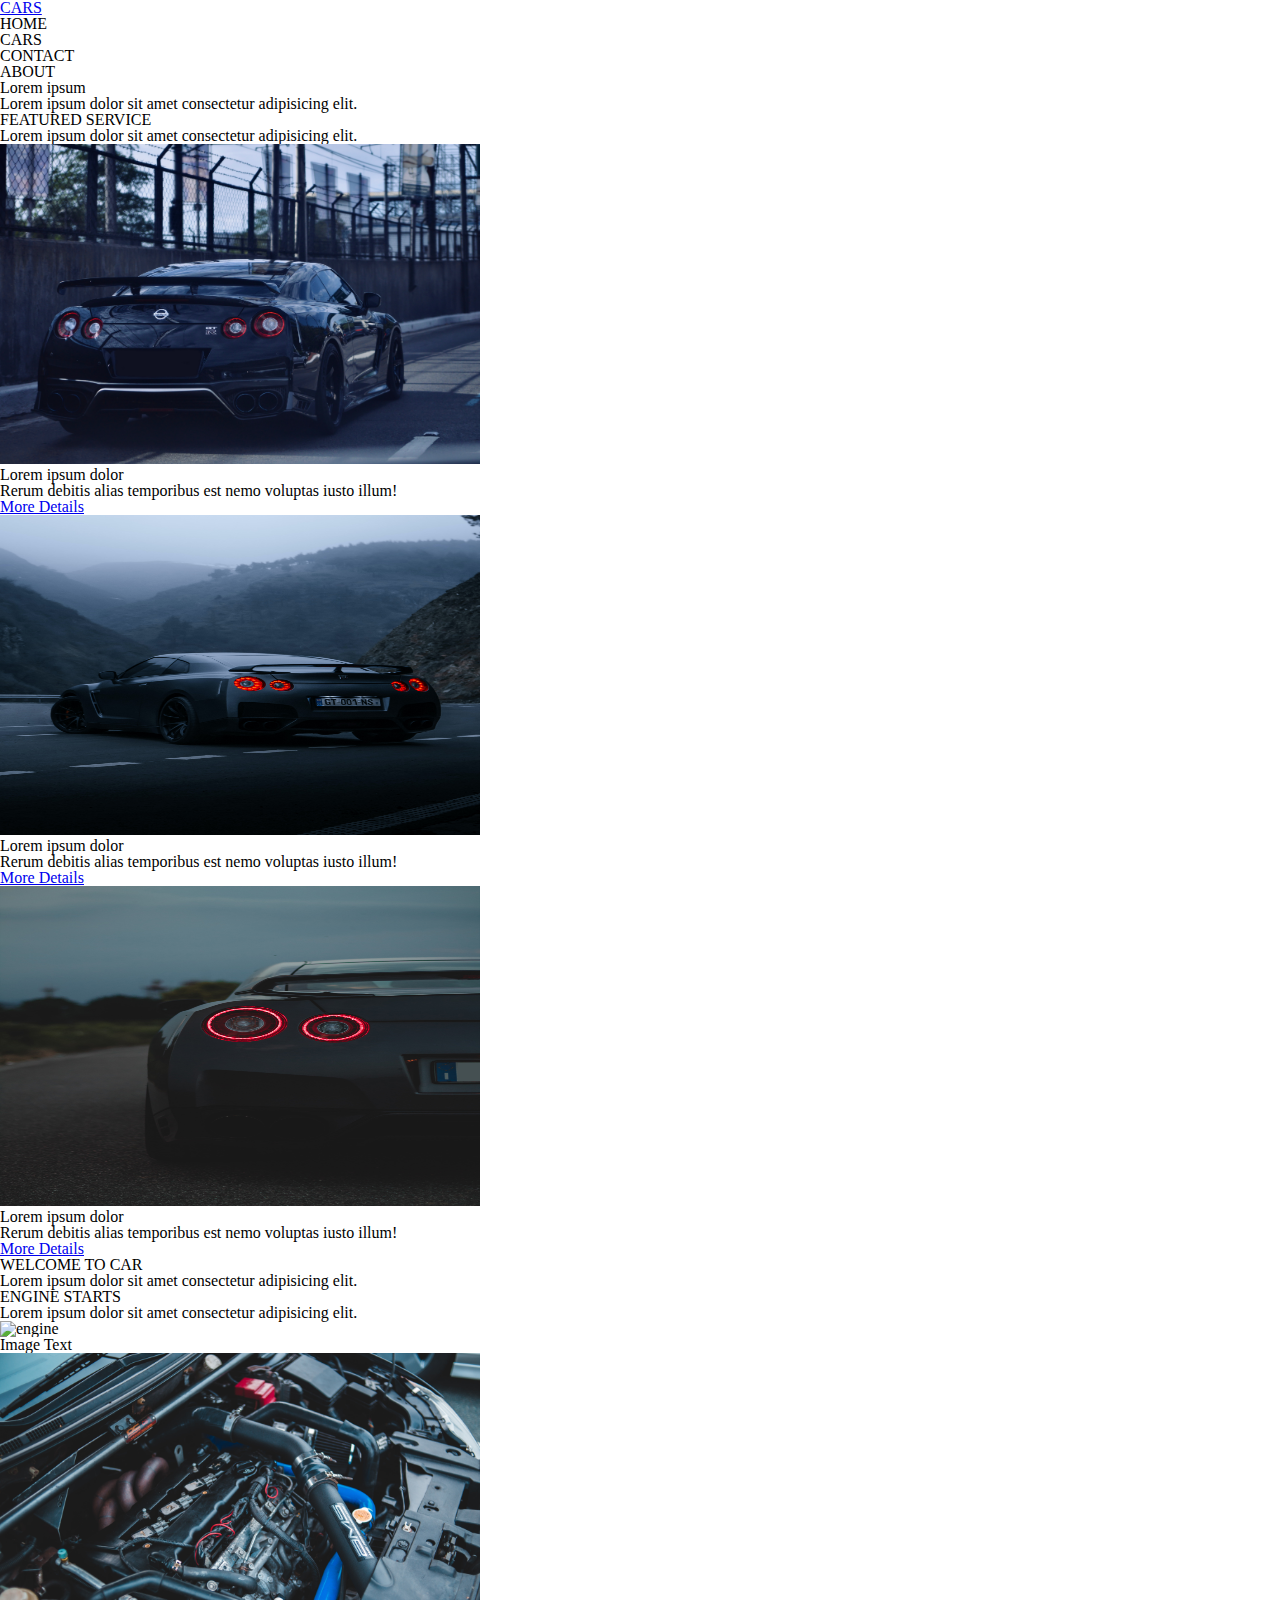
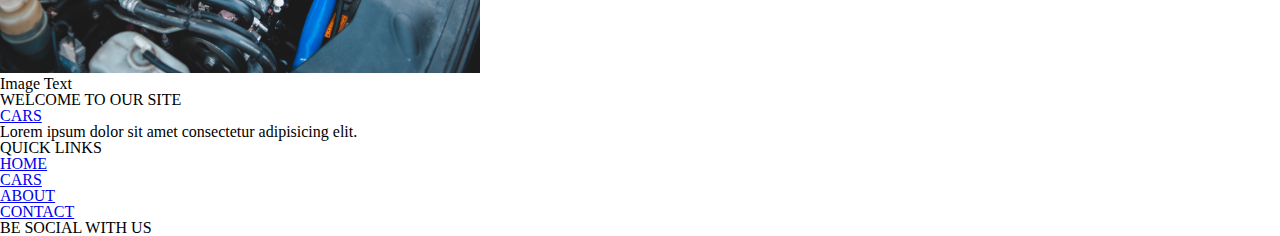
==== index.html @ 5b8ec10a "ders 3" ====
<!DOCTYPE html>
<html lang="en">
<head>
    <meta charset="UTF-8">
    <meta http-equiv="X-UA-Compatible" content="IE=edge">
    <meta name="viewport" content="width=device-width, initial-scale=1.0">
    <title>Document</title>
    <link rel="stylesheet" href="css/reset.css" >
    <link rel="stylesheet" href="css/main.css" >
</head>
<body>
    
<header>
    <div class="container">
        <div class="logo">
            <a href="index.html" >CARS</a> 
        </div>
    </div>
    <div class="menu">
        <ul>
            <li>HOME</li>
            <li>CARS</li>
            <li>CONTACT</li>
            <li>ABOUT</li>
        </ul>
    </div>
</header>

<section id="mainSlider" class="slider">
        <div id="mainCaption" class="caption"></div>
        <h1>Lorem ipsum</h1>
        <p>Lorem ipsum dolor sit amet consectetur adipisicing elit.</p>
</section>


<section id="features" class="sectionArea">
    <div class="featuresTop">
        <h2 class="sectionHeader">FEATURED SERVICE</h2>
        <P>Lorem ipsum dolor sit amet consectetur adipisicing elit.</P>
    </div>
</section>

<div class="featuresBody">
    <div class="container">

        <div class="col3">
            <div class="item">
                <div class="zoom">
                    <img src="img/car1.jpg" alt="car" height="320" width="480">
                </div>
                <div class="itemText">
                    <h3>Lorem ipsum dolor </h3>
                    <P>Rerum debitis alias temporibus est nemo voluptas iusto illum!</P>
                    <a href="#" class="btnDetails">More Details</a>
                </div>
            </div>
        </div>

        <div class="col3">
            <div class="item">
                <div class="zoom">
                    <img src="img/car2.jpg" alt="car" height="320" width="480">
                </div>
                <div class="itemText">
                    <h3>Lorem ipsum dolor </h3>
                    <P>Rerum debitis alias temporibus est nemo voluptas iusto illum!</P>
                    <a href="#" class="btnDetails">More Details</a>
                </div>
            </div>
        </div>

        <div class="col3">
            <div class="item">
                <div class="zoom">
                    <img src="img/car3.jpg" alt="car" height="320" width="480">
                </div>
                <div class="itemText">
                    <h3>Lorem ipsum dolor </h3>
                    <P>Rerum debitis alias temporibus est nemo voluptas iusto illum!</P>
                    <a href="#" class="btnDetails">More Details</a>
                </div>
            </div>
        </div>

    </div>
</div>

<!-- Parallax -->

<section id="parallax" class="sectionArea">
    <div class="parallaxTop">
        <h2 class="sectionHeader">WELCOME TO CAR</h2>
        <p>Lorem ipsum dolor sit amet consectetur adipisicing elit.</p>
    </div>
</section>


<!-- Engine -->

<section id="engine" class="sectionArea">
    <div class="engineTop">
        <h2 class="sectionHeader">ENGINE STARTS</h2>
        <p>Lorem ipsum dolor sit amet consectetur adipisicing elit.</p>
    </div>
    <div class="engineBody">
        <div class="container">

            <div class="col2">
                <div class="engineContainer">
                    <img src="img/engine1.jpg" alt="engine" class="engineOver" height="320" width="480">
                    <div class="engineOverlay">
                        <div class="engineText">Image Text</div>
                    </div>
                </div>
            </div>

            <div class="col2">
                <div class="engineContainer">
                    <img src="img/engine2.jpg" alt="engine" class="engineOver" height="320" width="480">
                    <div class="engineOverlay">
                        <div class="engineText">Image Text</div>
                    </div>
                </div>
            </div>

        </div>
    </div>
</section>


<!-- Footer -->
<section class="sectionArea">
    <div class="container">
        <div class="col3">
            <div class="footerItem">
                <h3>WELCOME TO OUR SITE</h3>
                <a href="index.html">CARS</a>
                <p>Lorem ipsum dolor sit amet consectetur adipisicing elit.</p>
            </div>
        </div>

        <div class="col3">
            <div class="footerItem">
                <h3>QUICK LINKS</h3>
                <ul class="footerLinks">
                    <li><a href="index.html">HOME</a></li>
                    <li><a href="cars.html">CARS</a></li>
                    <li><a href="about.html">ABOUT</a></li>
                    <li><a href="contact.html">CONTACT</a></li>
                </ul>
            </div>
        </div>

        <div class="col3">
            <div class="footerItem">
                <h3>BE SOCIAL WITH US</h3>
                <ul class="socialLinks">
                    <li><a href="#"><i class="fa fa-twitter"></i></a></li>
                    <li><a href="#"><i class="fa fa-facebook"></i></a></li>
                    <li><a href="#"><i class="fa fa-linkedin"></i></a></li>
                </ul>
            </div>
        </div>

    </div>
</section>







</body>
</html>
---- css/main.css ----
.yellow {
    border: 2px solid blue;
    color: yellow;
    height: 100px;
    width:  100px;

}

.d {
    color: tomato;
}
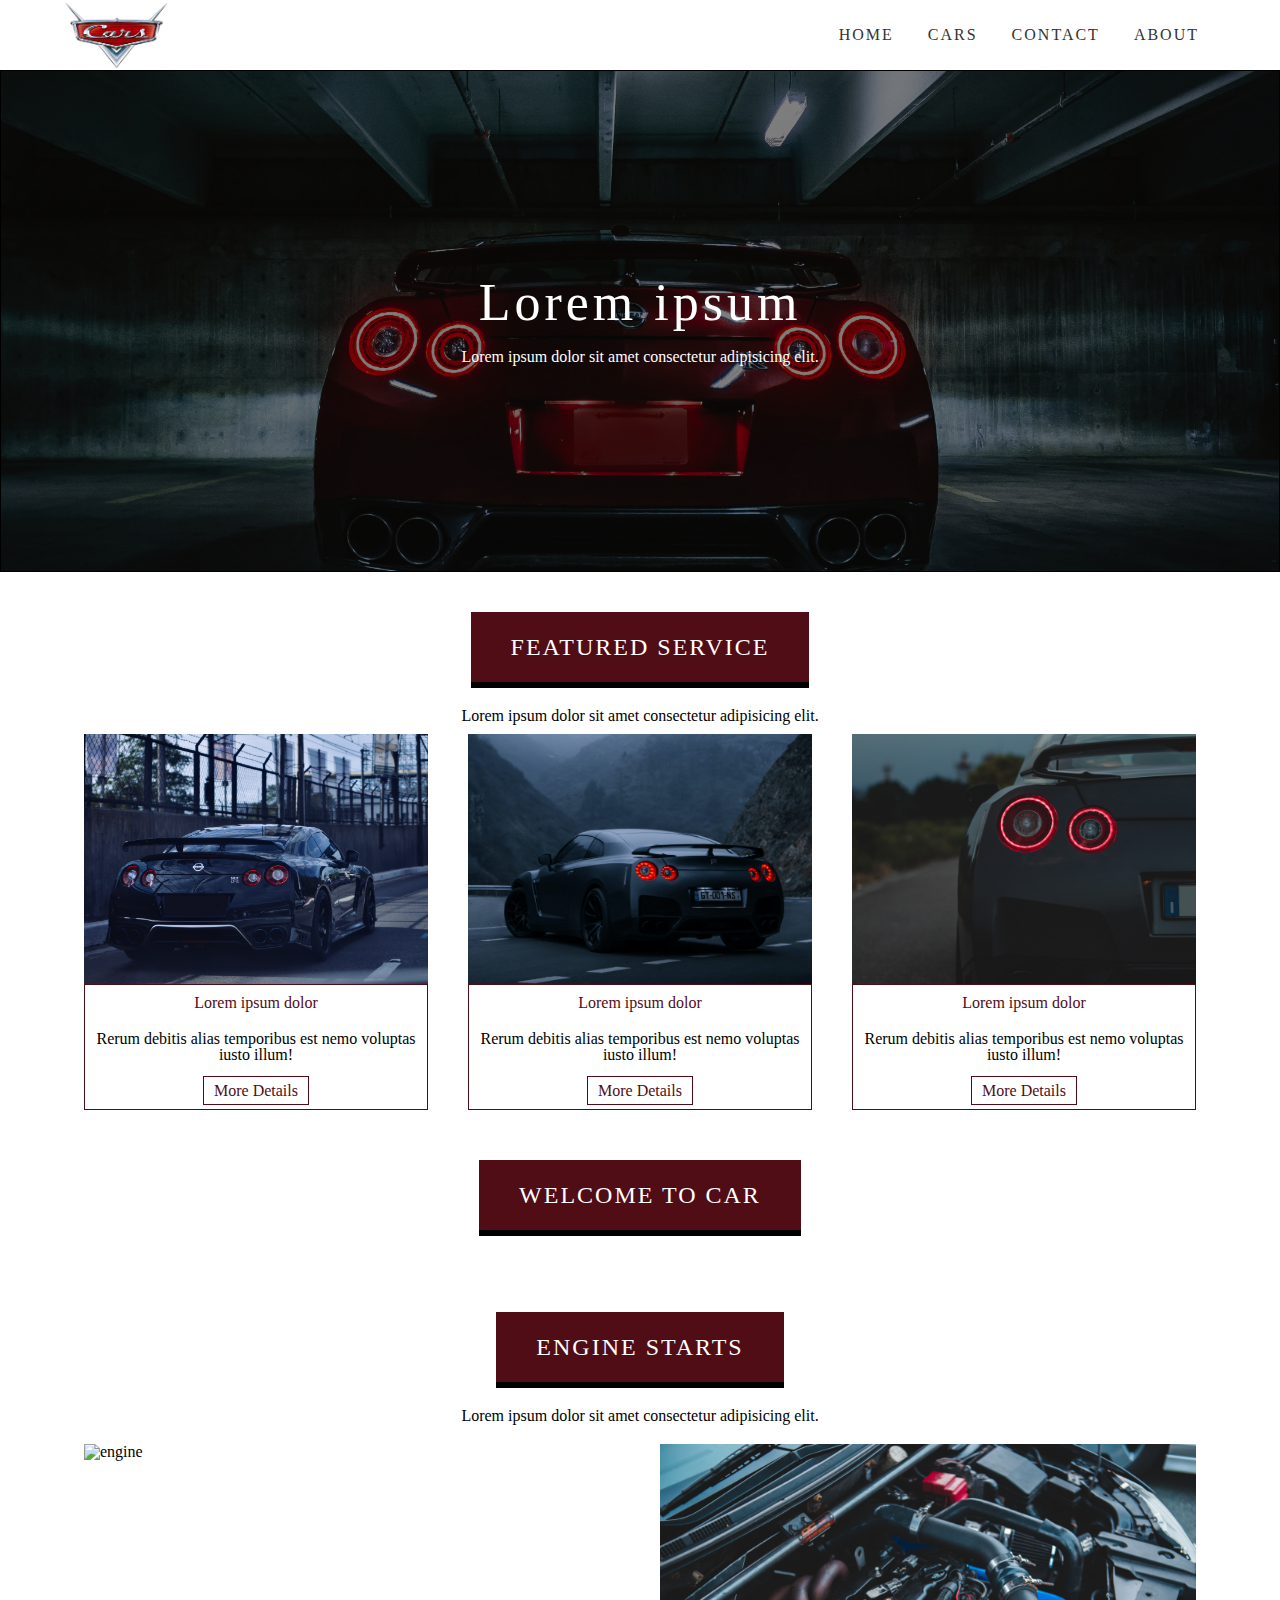
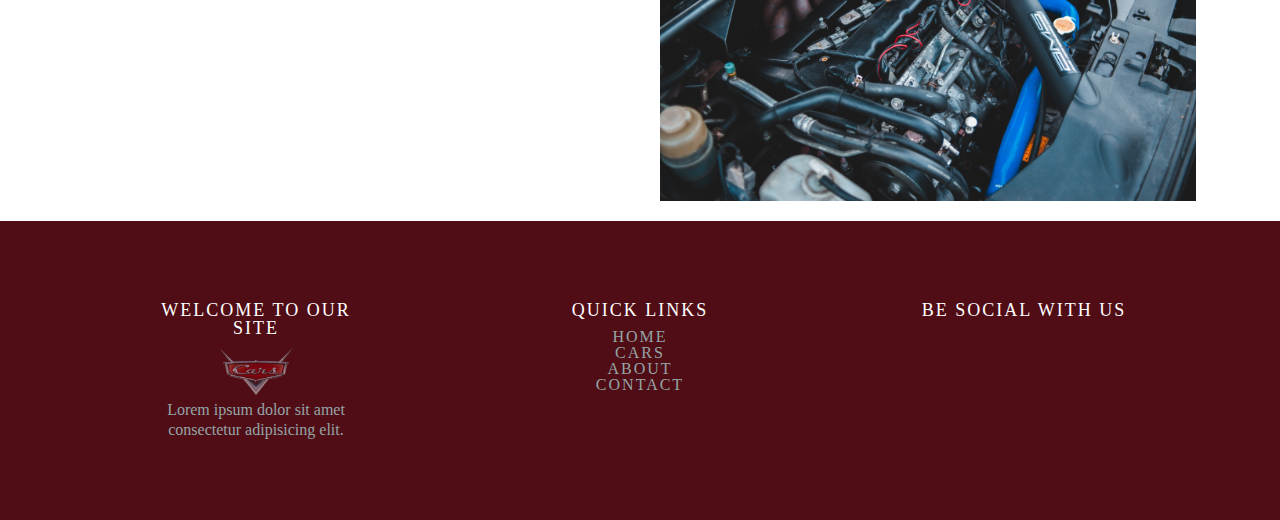
==== commit fafbcf2f: "First commit" ====
--- a/index.html
+++ b/index.html
@@ -4,7 +4,9 @@
     <meta charset="UTF-8">
     <meta http-equiv="X-UA-Compatible" content="IE=edge">
     <meta name="viewport" content="width=device-width, initial-scale=1.0">
-    <title>Document</title>
+    <title>HOME</title>
+
+    <link rel="stylesheet" href="css/fontawesome-all.css" >
     <link rel="stylesheet" href="css/reset.css" >
     <link rel="stylesheet" href="css/main.css" >
 </head>
@@ -13,23 +15,25 @@
 <header>
     <div class="container">
         <div class="logo">
-            <a href="index.html" >CARS</a> 
+            <a href="index.html"><img src="img/logo.png" alt="logo"></a> 
         </div>
-    </div>
+    
     <div class="menu">
         <ul>
-            <li>HOME</li>
-            <li>CARS</li>
-            <li>CONTACT</li>
-            <li>ABOUT</li>
+            <li><a href="index.html">HOME</a></li>
+            <li><a href="cars.html">CARS</a></li>
+            <li><a href="contact.html">CONTACT</a></li>
+            <li><a href="about.html">ABOUT</a></li>
         </ul>
+    </div>
     </div>
 </header>
 
 <section id="mainSlider" class="slider">
-        <div id="mainCaption" class="caption"></div>
+        <div id="mainCaption" class="caption">
         <h1>Lorem ipsum</h1>
         <p>Lorem ipsum dolor sit amet consectetur adipisicing elit.</p>
+    </div>
 </section>
 
 
@@ -46,7 +50,7 @@
         <div class="col3">
             <div class="item">
                 <div class="zoom">
-                    <img src="img/car1.jpg" alt="car" height="320" width="480">
+                    <img src="img/car1.jpg" alt="car" >
                 </div>
                 <div class="itemText">
                     <h3>Lorem ipsum dolor </h3>
@@ -59,7 +63,7 @@
         <div class="col3">
             <div class="item">
                 <div class="zoom">
-                    <img src="img/car2.jpg" alt="car" height="320" width="480">
+                    <img src="img/car2.jpg" alt="car" >
                 </div>
                 <div class="itemText">
                     <h3>Lorem ipsum dolor </h3>
@@ -72,7 +76,7 @@
         <div class="col3">
             <div class="item">
                 <div class="zoom">
-                    <img src="img/car3.jpg" alt="car" height="320" width="480">
+                    <img src="img/car3.jpg" alt="car" >
                 </div>
                 <div class="itemText">
                     <h3>Lorem ipsum dolor </h3>
@@ -107,7 +111,7 @@
 
             <div class="col2">
                 <div class="engineContainer">
-                    <img src="img/engine1.jpg" alt="engine" class="engineOver" height="320" width="480">
+                    <img src="img/engine1.jpg" alt="engine" class="imagineOver" height="320" width="480">
                     <div class="engineOverlay">
                         <div class="engineText">Image Text</div>
                     </div>
@@ -116,8 +120,8 @@
 
             <div class="col2">
                 <div class="engineContainer">
-                    <img src="img/engine2.jpg" alt="engine" class="engineOver" height="320" width="480">
-                    <div class="engineOverlay">
+                    <img src="img/engine2.jpg" alt="engine" class="imagineOver" height="320" width="480">
+                    <div class="engineOverlay2">
                         <div class="engineText">Image Text</div>
                     </div>
                 </div>
@@ -129,12 +133,12 @@
 
 
 <!-- Footer -->
-<section class="sectionArea">
+<footer class="sectionArea">
     <div class="container">
         <div class="col3">
             <div class="footerItem">
                 <h3>WELCOME TO OUR SITE</h3>
-                <a href="index.html">CARS</a>
+                <a href="index.html"><img src="img/logo.png" alt="logo"></a>
                 <p>Lorem ipsum dolor sit amet consectetur adipisicing elit.</p>
             </div>
         </div>
@@ -155,15 +159,15 @@
             <div class="footerItem">
                 <h3>BE SOCIAL WITH US</h3>
                 <ul class="socialLinks">
-                    <li><a href="#"><i class="fa fa-twitter"></i></a></li>
-                    <li><a href="#"><i class="fa fa-facebook"></i></a></li>
-                    <li><a href="#"><i class="fa fa-linkedin"></i></a></li>
+                    <li><a href="#"><i class="fab fa-twitter"></i></a></li>
+                    <li><a href="#"><i class="fab fa-facebook"></i></a></li>
+                    <li><a href="#"><i class="fab fa-linkedin"></i></a></li>
                 </ul>
             </div>
         </div>
 
     </div>
-</section>
+</footer>
 
 
 
--- a/css/main.css
+++ b/css/main.css
@@ -1,11 +1,855 @@
-.yellow {
-    border: 2px solid blue;
-    color: yellow;
-    height: 100px;
-    width:  100px;
-
-}
-
-.d {
-    color: tomato;
+/* GENERAL SETTINGS*/
+
+@font-face {
+    font-family: 'Raleway';
+    src: url(../fonts/static/Raleway-Regular.ttf);
+}
+
+.body{
+    background: #ffffff;
+    color: 3f3f3f;
+    font: 14px / 28px arial;
+    font-family: 'Raleway';
+}
+
+h1{
+    font-size: 52px;
+    letter-spacing: 4px;
+    margin-bottom: 20px;
+}
+
+.sectionHeader{
+    background:#500D16;
+    border-bottom: 6px solid #000000;
+    height: 60px;
+    color: #fff;
+    display: inline-block;
+    line-height: 60px;
+    font-size: 24px;
+    margin-bottom: 20px;
+    padding: 5px 40px;
+    letter-spacing: 2px;
+    margin-top: 40px;
+
+}
+
+.sectionArea{
+    padding: 80px o;
+    /* margin-top: 40px; */
+}
+
+h3{
+    font-size: 16px;
+    color: #500D16;
+}
+
+/* GRID SETTINGS*/
+
+.container{
+    width: 90%;
+    margin: 0 auto;
+    display: flex;
+
+}
+
+.featuresBody .container{
+    justify-content: space-between;
+}
+
+.col3{
+    
+    flex-grow: 1;
+    width: 33.33%;
+}
+
+.engineBody .container{
+    justify-content: space-between;
+}
+
+.col2{
+    flex-grow: 1;
+    width: 50%;
+    padding: 20px;
+}
+
+/* HOME SETTINGS*/
+
+header .logo {
+    margin-right: auto;
+}
+
+header .logo img{
+    display: block;
+    height: 70px;
+}
+
+.menu li{
+    float: left;
+}
+
+.menu li a{
+    padding: 27px 17px;
+    display: block;
+    text-decoration: none;
+    letter-spacing: 2px;
+    color: #333333;
+    transition: all .5s ease;
+}
+
+/* .menu li a:last-child{
+    padding-right: 0;
+} */
+
+.menu li:hover a{
+    background: #500D16;
+    color: #ffffff;
+
+}
+
+#mainSlider{
+    height: 500px;
+    background: url(../img/mainTop.jpg) center center no-repeat;
+    background-size: cover;
+    border: 1px solid #000000;
+}
+
+/* .slider{
+    width: 100%;
+} */
+
+#mainCaption{
+    height: 500px;
+    background: rgba(0, 0, 0, .5);
+}
+
+.caption{
+    display: flex;
+    flex-direction: column;
+    align-items: center;
+    justify-content: center;
+    color: #ffffff;
+    width: 100%;
+}
+
+
+/* .featuresBody .container{
+    justify-content: space-between;
+}
+
+.col3{
+    flex-grow: 1;
+    width: 33.33%;
+} */
+
+.featuresTop{
+    text-align: center;
+}
+
+.item{
+    padding: 10px 20px;
+}
+
+
+.zoom{
+    position: relative;
+    overflow: hidden;
+    display: inline-block;
+    width: 100%;
+    vertical-align: top;
+}
+
+.zoom img{   
+    object-fit: cover;
+    display: block;
+    width: 100%;
+    height: 250px;
+    transition: all .5s ease;
+}
+
+.item .itemText{
+    text-align: center;
+    padding: 10px;
+    border: 1px solid #500D16;
+}
+
+.item:hover .zoom img{
+    transform: scale(1.25);
+}
+
+.item:hover h3{
+    color: #ffffff;
+}
+
+.item:hover .itemText{
+    background:#500D16;
+    color: #ffffff;
+    transition: all .5s ease;
+}
+
+.btnDetails{
+    color: #500D16;
+    padding: 5px 10px;
+    text-decoration: none;
+    border: 1px solid #500D16;
+    transition: all .5s ease;
+    margin: 10px 0;
+}
+
+.item:hover .btnDetails{
+    color: #ffffff;
+    border: 1px solid #ffffff;
+}
+
+.item p{
+    margin: 20px 0;
+}
+
+
+#parallax{
+    background: linear-gradient(
+                    rgba(0, 0, 0, .7),
+                    rgba(0, 0, 0, .7)) ,
+                     url('../img/engine1.jpg');
+    background-attachment: fixed;
+    background-size: cover;
+    background-position: center;
+    text-align: center;
+}
+
+#parallax p{
+    color: #fff;
+}
+
+
+.engineTop{
+    text-align: center;
+}
+
+
+.engineContainer{
+    position: relative;
+    width: 100%;
+
+}
+
+
+.imagineOver{
+    display: block;
+    width: 100%;
+    height: auto;
+}
+
+
+.engineOverlay{
+    position: absolute;
+    bottom: 0;
+    left: 0;
+    right: 0;
+    background-color: rgba(80, 13, 22, .7);
+    overflow: hidden;
+    width: 0;
+    height: 100%;
+    transition: .5s ease;
+}
+
+.engineContainer:hover .engineOverlay{
+    width: 100%;
+}
+
+
+.engineText{
+    white-space: nowrap;
+    color: #ffffff;
+    font-size: 20px;
+    position: absolute;
+    top: 50%;
+    left: 50%;
+    transform: translate(-50%, -50%);
+}
+
+
+.engineOverlay2{
+    position: absolute;
+    bottom: 0;
+    left: 100%;
+    right: 0;
+    background-color: rgba(80, 13, 22, .7);
+    overflow: hidden;
+    width: 0;
+    height: 100%;
+    transition: .5s ease;
+}
+
+
+.engineContainer:hover .engineOverlay2{
+    width: 100%;
+    left: 0;
+}
+
+
+footer{
+    background: #500D16;
+    text-align: center;
+}
+
+
+.footerItem{
+    padding: 80px;
+}
+
+.footerItem img{
+    height: 50px;
+    opacity: 0.5;
+}
+
+footer h3{
+    color: #ffffff;
+    font-size: 18px;
+    letter-spacing: 2px;
+    margin-bottom: 10px;
+}
+
+footer .fab{
+    font-size: 30px;
+    color: #95a5a6;
+    line-height: 50px;
+    transition: .3 ease;
+}
+
+footer .fab:hover{
+    color: #fff;
+}
+
+footer p{
+    color: #95a5a6;
+    line-height: 20px;
+}
+
+.footerLinks a{
+    text-decoration: none;
+    color: #95a5a6;
+    letter-spacing: 2px;
+    transition: .3 ease;
+}
+
+.footerLinks a:hover{
+    color: #ffffff;
+    text-decoration: underline;
+}
+
+.socialLinks li{
+    display: inline;
+    height: 50px;
+    width: 50px;
+}
+
+
+/* CARS SETTINGS */
+
+#carsSlider{
+    height: 250px;
+    background: url('../img/mainTop.jpg') center center no-repeat;
+    background-size: cover;
+    border: 1px solid #000000;
+}
+
+#carsCaption{
+    height: 250px;
+    background: rgba(0, 0, 0, .7);
+}
+
+#inspect{
+    background-color: #f5f5f5;
+}
+
+.inspectTop{
+    text-align: center;
+}
+
+.inspectBody .col2{
+    display: flex;
+}
+
+.inspectImage{
+    width: 40%;
+}
+
+.inspectImage img{
+    width: 100%;
+    height: auto;
+}
+
+.inspectText{
+    width: 60%;
+    padding-left: 10px;
+}
+
+.date{
+    color: #333333;
+    font-size: 12px;
+    font-style: italic;
+}
+
+h4{
+    color: #500D16;
+    font-size: 14px;
+    font-weight: bold;
+}
+
+.inspectText a{
+    float: right;
+    text-decoration: none;
+    color: #500D16;
+}
+
+.inspectText a:hover{
+    text-decoration: underline;
+}
+
+.projectXTop{
+    text-align: center;
+}
+
+#projectX .containerFluid{
+    height: 500px;
+    background: url('../img/mainTop.jpg') center center no-repeat;
+    background-size: cover;
+}
+
+.captionPX{
+    display: flex;
+    background-color: rgba(0, 0, 0, .8);
+    width: 100%;
+    height: 500px;
+}
+
+.projectXInfo{
+    position: relative;
+    top: 50%;
+    left: 50%;
+    margin-left: 5%;
+    padding-right: 5%;
+    transform: translate(-50%, -50%);
+}
+
+.projectXTitle{
+    font-size: 24px;
+    letter-spacing: 2px;
+    margin-bottom: 20px;
+}
+
+.projectXBTN{
+    background-color: #500D16;
+    cursor: pointer;
+    color: #ffffff;
+    padding: 20px 40px;
+    border: none;
+    margin-top: 20px;
+    transition: all .5s ease;
+}
+
+.projectXBTN:hover{
+    background-color: #ffffff;
+    color: #500D16;
+    
+}
+
+.projectXText{
+    color: #ffffff;
+}
+
+.projectXHighlight{
+    display: inline-block;
+    background-color: #500D16;
+    padding: 30px;
+}
+
+.containerFluid .col2{
+    padding:  0;
+}
+
+.projectXDetail li{
+    color: #ffffff;
+}
+
+/* About */
+
+#aboutSlider{
+    height: 250px;
+    background: url('../img/aboutSlider.jpg') center center no-repeat;
+    background-size: cover;
+    border: 1px solid #000000;
+}
+
+#aboutCaption{
+    height: 250px;
+    background: rgba(0, 0, 0, .7);
+}
+
+#ourHistory{
+    background-color: #f5f5f5;
+}
+
+.ourHistoryTop{
+    text-align: center;
+}
+
+.ourHistoryBody .containerFluid{
+    display: flex;
+    justify-content: space-between;
+    margin-bottom: 20px;
+}
+
+.ourHistoryBody .col2{
+    display: flex;;
+}
+
+.ourHistoryDate{
+    flex: 1;
+    text-align: center;
+    background-color: #500D16;
+    color: #ffffff;
+}
+
+.ourHistoryDate p{
+    font-size: 30px;
+    letter-spacing: 2px;
+    top: 50%;
+    left: 50%;
+    position: relative;
+    transform: translate( -50%, -50%);
+}
+
+.ourHistoryImage{
+    flex: 2;
+}
+
+.ourHistoryImage img{
+    width: 100%;
+    height: 100%;
+}
+
+.ourHistoryText{
+    flex: 3;
+    margin-left: 10px;
+}
+
+.ourHistoryText p{
+    top: 50%;
+    left: 50%;
+    position: relative;
+    transform: translate( -50%, -50%);
+}
+
+
+.teamTop{
+    text-align: center;
+}
+
+.teamBody .containerFluid{
+    display: flex;
+    width: 100%;
+}
+
+.teamMember{
+    position: relative;
+    width: 100%;
+}
+
+.teamMemberImage{
+    display: block;
+    width: 100%;
+    height: 100%;
+}
+
+.teamMemberOverlay{
+    position: absolute;
+    top: 0;
+    right: 0;
+    bottom: 0;
+    left: 0;
+    width: 100%;
+    height: 100%;
+    opacity: 1;
+    background-color: #500D16;
+    transition: ease .5s;
+}
+
+.teamMember:hover .teamMemberOverlay{
+    opacity: 0;
+}
+
+.teamMember:hover .teamMemberInfo , .teamTitle{
+    color: #ffffff;
+    font-size: 20px;
+    position: absolute;
+    top: 50%;
+    left: 50%;
+    transform: translate(-50%, -50%);
+}
+
+.teamMemberInfo{
+    color: #ffffff;
+    background-color: rgba(80, 13, 22, .7);
+    position: absolute;
+    top: 0;
+    left: 50%;
+    transform: translateX(-50%);
+    transition: ease .5s;
+    padding: 20px;
+    text-align: center;
+}
+
+.memberSosialLinks{
+    text-align: center;
+}
+
+.memberSosialLinks li{
+    display: inline;
+    margin-left: 5px;
+    margin-right: 5px;
+}
+
+.memberSosialLinks .fab{
+    color: #ffffff;
+}
+
+
+/* Contact */
+
+
+#contactSlider{
+    height: 250px;
+    background: url('../img/aboutSlider.jpg') center center no-repeat;
+    background-size: cover;
+    border: 1px solid #000000;
+}
+
+#contactCaption{
+    height: 250px;
+    background: rgba(0, 0, 0, .7);
+}
+
+#gallery{
+    background-color: #f5f5f5;
+}
+
+.galleryTop{
+    text-align: center;
+}
+
+.gallerySlider{
+    overflow: hidden;
+    width: 100%;
+    margin: 0 auto;
+}
+
+.gallerySliderItem{
+    width: 300%;
+    position: relative;
+    left: 0;
+    animation: slideAnimation 30s infinite;
+}
+
+.gallerySliderItem img{
+    object-fit: cover;
+    width: 33.33%;
+    float: left;
+    height: 650px;
+}
+
+@keyframes slideAnimation {
+    0% {left: 0%;}
+    25% {left: -100%;}   
+    50% {left: -200%;}
+    75% {left: -100%;}
+    100% {left: 0%;}
+}
+
+.contactTop{
+    text-align: center;
+}
+
+.wrapper{
+    margin: 0 auto;
+    width: 100%;
+}
+
+.contactForm{
+    margin: 0 auto;
+    width: 60%;
+}
+
+.formItem{
+    margin-bottom: 10px;
+    width: 100%;
+}
+
+.formShape{
+    color: #ffffff;
+    float: left;
+    background: #500D16;
+    padding: 8px;
+    width: 8%;
+    text-align: center;
+}
+
+.formField{
+    color: #ffffff;
+    background-color: #500D16;
+    border: none;
+    padding: 15.5px;
+    width: 92%;
+    display: block;
+    font-size: 14px;
+}
+
+.formBtn{
+    display: block;
+    border: none;
+    background-color: #500D16;
+    color: #ffffff;
+    cursor: pointer;
+    padding: 12px 25px;
+    text-decoration: none;
+    font-weight: bold;
+}
+
+.formBtn:hover{
+    background: #841916;
+}
+
+/* Media Queries */
+
+@media screen and (max-width: 960px){
+    .caption h1{
+        color: red;
+        font-size: 32px;
+        letter-spacing: 2px;
+    }
+
+    footer .fab{
+        font-size: 24px;
+        color: yellow;
+    }
+
+    footer h3{
+        font-size: 16px;
+    }
+
+    .inspectBody .container{
+        flex-direction: column;
+    }
+
+    .inspectBody .container .col2{
+        width: 100%;
+    }
+
+    .ourHistoryBody .col2{
+        flex-direction: column;
+        width: 100%;
+        margin-left: 10px;
+        margin-right: 10px;
+    }
+}
+
+@media screen and (max-width: 720px){
+    header .container{
+        flex-direction: column;
+        justify-content: center;
+        align-items: center;
+    }
+
+    header .logo{
+        margin: 0 auto;
+    }
+
+    .caption h1{
+        color: blue;
+        font-size: 28px;
+        letter-spacing: 2px;
+    }
+
+    .featuresBody .container{
+        flex-direction: column;
+
+    }
+
+    .featuresBody .container .col3{
+        width: 80%;
+        margin: 0 auto;
+    }
+
+    .engineBody .container{
+        flex-direction: column;
+    }
+    .engineBody .container .col2{
+        width: 80%;   
+        margin: 0 auto;
+        padding-left: 0;
+        padding-right: 0;
+    }
+
+    footer .container {
+        flex-direction: column;
+    }
+
+    footer .container .col3{
+        width: 100% ;
+    }
+
+    .sectionHeader{
+        font-size: 24px;
+    }
+
+    .inspectBody .container .col2{
+        padding-left: 0;
+        padding-right: 0;
+    }
+
+    .teamMemberInfo{
+        font-size: 14px;
+        padding: 10px;
+    }
+
+    .teamTitle{
+        font-size: 14px;
+    }
+
+    .formShape{
+        display: none;
+    }
+
+}
+
+
+@media screen and (max-width: 540px){
+    .caption h1{
+        color: green;
+        font-size: 32px;
+        letter-spacing: 2px;
+    }
+
+    .featuresBody .container{
+        flex-direction: column;
+
+    }
+
+    .featuresBody .container .col3{
+        width: 100%;
+        margin: 0 auto;
+    }
+
+    .engineBody .container .col2{
+        width: 100%;
+    }
+
+    .sectionHeader{
+        font-size: 20px;
+    }
+
+    .contactForm{
+        width: 100%;
+    }
+
 }